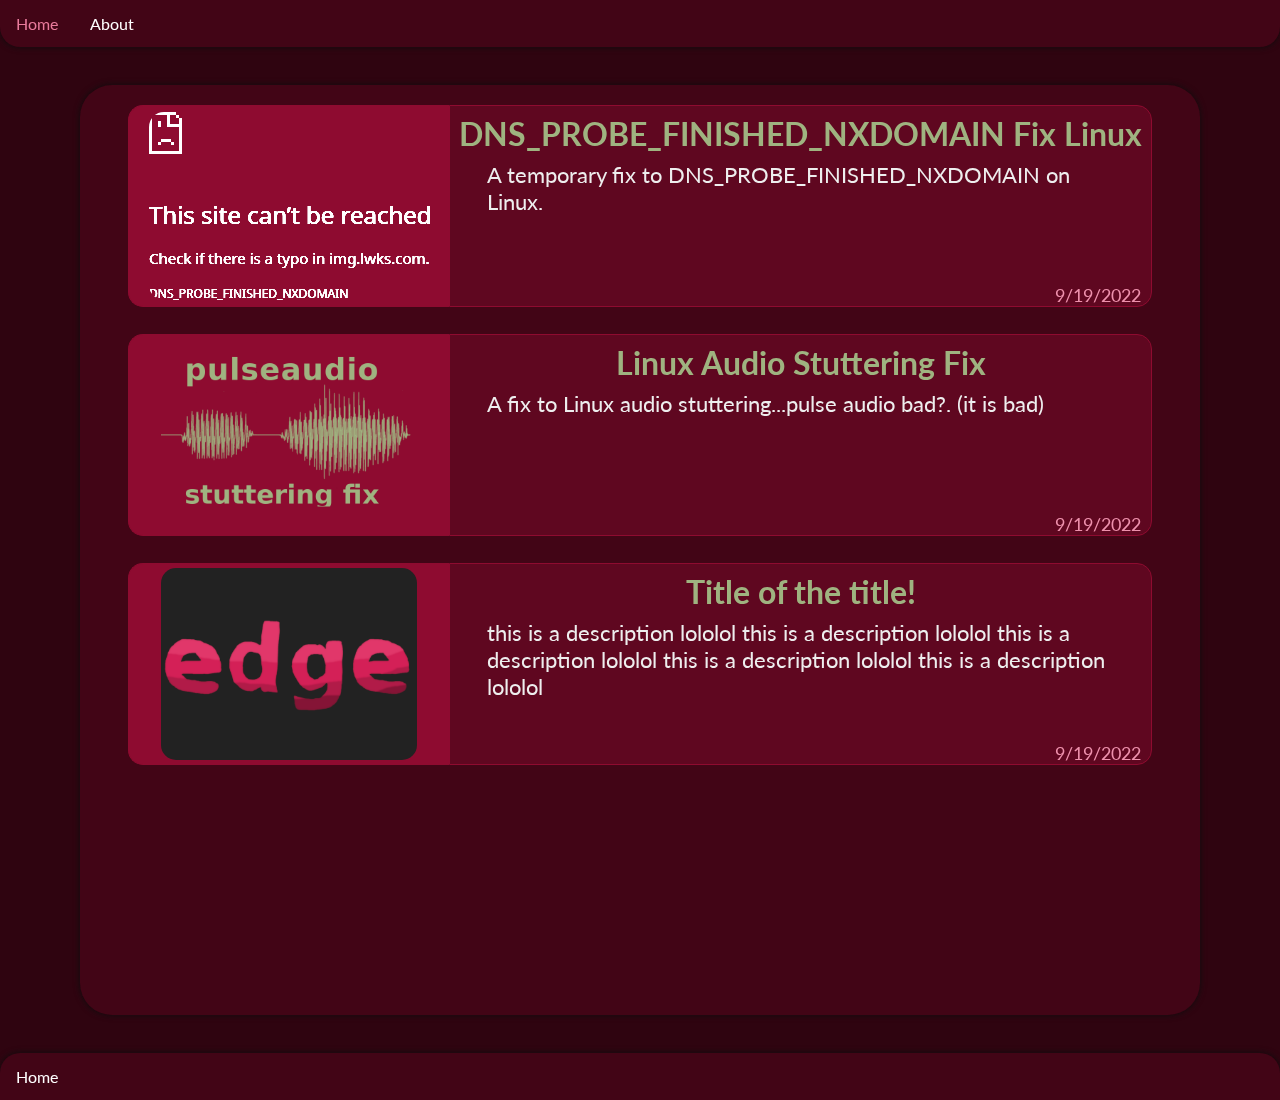
==== index.html @ 7124302d "upload stuff for site build" ====
<!DOCTYPE html>
<html>
<head>
    <title>edgestestsite</title>
    <link type="text/css" rel="stylesheet" href="index.css"/>
    <link rel="icon" href="favicon.png">
    <link href="https://fonts.googleapis.com/css2?family=Roboto&display=swap" rel="stylesheet">
    <link href="https://fonts.googleapis.com/css2?family=Lato:wght@300&display=swap" rel="stylesheet">
    <meta name="viewport" content="width=device-width, initial-scale=1">

    <!-- Google / Search Engine Tags -->
  <meta itemprop="name" content="edgestestsite">
  <meta itemprop="description" content="Random garbage on the internet">
  <meta itemprop="image" content="https://edgestestsite.pages.dev/thumb.jpg">

    <!-- Twitter Meta Tags -->
  <meta name="twitter:card" content="summary_large_image">
  <meta name="twitter:title" content="edgestestsite">
  <meta name="twitter:description" content="Random garbage on the internet">
  <meta name="twitter:image" content="https://edgestestsite.pages.dev/thumb.jpg">

</head>
<body>
  <ul class="navbar">
    <li class="navbar-li"><a href="index.html" class="navbar-li-a">Home</a></li>
    <li class="navbar-li navbar-about"><a href="about.html" class="navbar-li-a">About</a></li>
  </ul>
  <br /><br />
  <div class="info">
  <a href="2022/919-DNS_PROBE_FINISHED_NXDOMAIN.html"><div id="wrapper">
        <div id="leftcolumn">
          <img src="2022/img/919-DNS-PROBE-NXDOMAIN.png" class="preview-img">
        </div>
        <div id="rightcolumn"><center>
          <span class="pill-title">
          DNS_PROBE_FINISHED_NXDOMAIN Fix Linux
          </span>
        </a></center>
        <span class="pill-desc">
          A temporary fix to DNS_PROBE_FINISHED_NXDOMAIN on Linux.
        </span>
         <div class="pill-time">
           <span>9/19/2022</span>
         </div>
        </div>
    </div><br />
  <a href="2022/919-pulseaudio-stutter.html"><div id="wrapper">
      <div id="leftcolumn">
        <img src="2022/img/919-pulseaudio-stutter.png" class="preview-img">
      </div>
      <div id="rightcolumn"><center>
        <span class="pill-title">
          Linux Audio Stuttering Fix
        </span>
    </a></center>
        <span class="pill-desc">
          A fix to Linux audio stuttering...pulse audio bad?. (it is bad)
        </span>
         <div class="pill-time">
           <span>9/19/2022</span>
         </div>
        </div>
   </div><br />
   <a href="2022/919-default.html"><div id="wrapper">
       <div id="leftcolumn">
         <img src="preview43.png" class="preview-img">
       </div>
       <div id="rightcolumn"><center>
         <span class="pill-title">
           Title of the title!
         </span>
     </a></center>
         <span class="pill-desc">
           this is a description lololol this is a description lololol this is a description lololol this is a description lololol this is a description lololol
         </span>
         <div class="pill-time">
           <span>9/19/2022</span>
         </div>
         </div>

    </div><br />
  </div>
  <br /><br />
  <div class="bottombar">
    <li class="navbar-li"><a href="index.html" class="navbar-li-a">Home</a></li>
  </div>
 </body>
</html>


<!--
<a href="2022/919-default.html"><div id="wrapper">
      <div id="leftcolumn">
        <img src="lish.png" class="preview-img">
      </div>
      <div id="rightcolumn"><center>
        <span class="pill-title">
        makna foresti s epid i cantb beieve itmakna foresti s epid i cantb beieve it makna foresti s epid i cantb beieve itmakna foresti s epid i cantb beieve it
        </span>
      </a></center>
      <span class="pill-desc">
        its true. you know im right. im always right. when have i ever been not right? the word would be. never. im never not right, but im sometimes wrong. this is true, but also false. i cant believe iw ould type this much text to test how long this takes before it just says lolololololol who cares about the BOX i am free i am the text i am free. wow. is it there yet? no. net yet. we havent gone far enough. i need some more bullshit that i can through in here so uhhhh...hows the weather? idfk i cant believe atom just made me line break . wow. unbelievable quality. nvidia 450w gpu btw fermi would be proud.
      </span>
      </div>
  </div>
-->
---- index.css ----
body {
    margin: 0;
    font-family: 'Lato', sans-serif;
    background-color: #2f0410;
    color: #eee;
}
html,
body {
    height: 100%;
}

::-webkit-scrollbar {
    width: 10px;
}
::-webkit-scrollbar-track {
    background: #250000;
}
::-webkit-scrollbar-thumb {
    background: #511522;
}
::-webkit-scrollbar-thumb:hover {
    background: #4c101e;
}
::-webkit-scrollbar-thumb:active {
    background: #511522;
}
a {
    color: inherit;
    text-decoration: none;
}
.a,
.a:visited {
    color: #9fb380;
    text-decoration: none;
}
.a:hover,
.a:focus,
.a:active {
    color: #b6c69f;
    text-decoration: underline;
}
.navbar {
    list-style-type: none;
    margin: 0;
    padding: 0;
    list-style-type: none;
    margin: 0;
    padding: 0;
    right: 0;
    overflow: hidden;
    background-color: #420516;
    position: sticky;
    top: 0;
    left: 0;
    z-index: 1;
    filter: drop-shadow(0px 0px 3px #0d0d0d);
    border-bottom-left-radius: 20px;
    border-bottom-right-radius: 20px;
}
@media screen and (max-width: 721px) {
    .navbar,
    .navbar-li {
        position: relative;
    }
}
.navbar-li {
    float: left;
}

.navbar-li-a {
    display: block;
    color: white;
    text-align: center;
    padding: 14px 16px;
    text-decoration: none;
    font-family: Lato;
}
.navbar-li-a:hover:not(.active) {
    color: #ea7b9c;
}
.navbar-img {
    float: right;
    height: 46px;
}
.info {
    margin: auto;
    width: 80%;
    background: #420516;
    padding: 10px;
    min-height: 100%;
    border-radius: 2rem;
    filter: drop-shadow(0px 0px 3px #0d0d0d);
    padding-top: 20px;
    padding-left: 3rem;
    padding-right: 3rem;
    font-size: 1.4rem;
    align-items: center;
}
.button {
    background: #8e0b30;
    padding-top: 8px;
    padding-bottom: 8px;
    padding-right: 16px;
    padding-left: 16px;
    border: 0px solid #420516;
    font-size: 1.4rem;
    color: #f5bdce;
    border-radius: 1rem;
    filter: drop-shadow(0px 0px 1px #000);
}
.button:hover {
    background-color: #5f0720;
}
.button:active {
    background: #770928;
}

p {
    line-height: .5rem;
}
.bottombar {
    background-color: #420516;
    bottom: 0;
    width: 100%;
    border-top-left-radius: 20px;
    border-top-right-radius: 20px;
    filter: drop-shadow(0px 0px 3px #0d0d0d);
    list-style-type: none;
    margin: 0;
    padding: 0;
    list-style-type: none;
    overflow: hidden;
}
.spacer {
    width: .1rem;
    height: 7.7rem;
    background: transparent;
}
.code {
    background: #5f0720;
    padding-top: .0015rem;
    border: 1px solid #8e0b30;
    border-left: 5px solid #8e0b30;
    padding-left: 1rem;
    border-radius: 15px;
    border-top-left-radius: 0px;
    border-bottom-left-radius: 0px;
    border-bottom-right-radius: 0px;
}
.code pre {
    font-size: 1.1rem;
}
pre {
    font-family: 'Ubuntu Mono';
}
.code2 {
    background: #8e0b30;
    border-radius: 15px;
}
.code-button {
    background: transparent;
    padding-right: 6px;
    padding-left: 6px;
    border: 1px solid transparent;
    font-size: 1.2rem;
    color: #f5bdce;
    border-radius: .68rem;
    cursor: pointer;
}
.code-button:active {
    border-color: #f8d3de;
}
.simplecode {
    background: #8e0b30;
    padding: 2px;
    border-radius: 10px;
    font-family: 'Ubuntu Mono';
}
.header1 {
    color: #9fb380;
    font-size: 2rem !important;
    word-wrap: break-word
}
.listing-title {
    line-height: 2rem;
    word-wrap: break-word
}
td {
    font-size: 1.2rem;
    border: 0px solid #8e0b30;
    padding-top: .5rem;
    padding-bottom: .5rem;
    padding-left: .5rem;
    padding-right: .5rem;
}
table {
    border-collapse: collapse;
}
table {
    border-radius: 500px;
}
tr {
    background: #71001c;
}
tr:nth-child(6n+2),
tr:nth-child(6n+4),
tr:nth-child(6n+6),
tr:nth-child(6n+8) {
    background: #660014;
}
table tr:last-child td:first-child {
    border-bottom-left-radius: 15px;
}

table tr:last-child td:last-child {
    border-bottom-right-radius: 15px;
}
table tr:first-child td:first-child {
    border-top-left-radius: 15px;
}

table tr:first-child td:last-child {
    border-top-right-radius: 15px;
}
.bar-graph .bar-title {
    border-right: 1px solid #8e0b30;
    width: 10%;
}
.bar-graph span {
    margin-right: .5rem;
}
.bar-graph .bar-a-avg {
    background: #6c814b;
    height: 3rem;
    border-radius: 15px;
    line-height: 3rem;
    vertical-align: middle;
}
.bar-graph .bar-a-1 {
    background: #5d6f41;
    height: 3rem;
    border-radius: 15px;
    border-top-right-radius: 0px;
    border-bottom-right-radius: 0px;
    line-height: 3rem;
    vertical-align: middle;
}
.bar-graph .bar-a-d1 {
    background: #344428;
    height: 3rem;
    border-radius: 15px;
    border-top-right-radius: 0px;
    border-bottom-right-radius: 0px;
    line-height: 3rem;
    vertical-align: middle;
}
.bar-graph .bar-b-avg {
    background: #c91d4d;
    height: 3rem;
    border-radius: 15px;
    line-height: 3rem;
    vertical-align: middle;
}
.bar-graph .bar-b-1 {
    background: #861334;
    height: 3rem;
    border-radius: 15px;
    border-top-right-radius: 0px;
    border-bottom-right-radius: 0px;
    line-height: 3rem;
    vertical-align: middle;
}
.bar-graph .bar-b-d1 {
    background: #590d22;
    height: 3rem;
    border-radius: 15px;
    border-top-right-radius: 0px;
    border-bottom-right-radius: 0px;
    line-height: 3rem;
    vertical-align: middle;
}
.bar-header {
    background: #8e0b30;
    border-radius: 15px;
    padding-top: .3rem;
}
.bar-header .bh-span {
    font-size: 1.7rem;
    margin-left: 1rem;
    display: block;
    padding-bottom: .3rem;
}
.bar-graph tr:first-child td:first-child,
.bar-graph tr:first-child td:last-child {
    border-radius: 0px;
}
.bar-header .extra-info {
    color: #ee91ad;
    font-size: 1rem;
    display: block;
    float: right;
    margin-right: 1rem;
}
#wrapper {
    margin: 0 auto;
    display: flex;
    justify-content: center;
    align-items: center;
}
#leftcolumn,
#rightcolumn {
    border: 1px solid #8e0b30;
    min-height: 12.5rem;
    max-height: 12.5rem;
}
#leftcolumn {
    background: #8e0b30;
    width: 20rem;
    vertical-align: middle;
    position: relative;
    border-right: 0px solid #8e0b30;
    border-top-left-radius: 15px;
    border-bottom-left-radius: 15px;
}
#rightcolumn {
    background: #5f0720;
    width: 46.8rem;
    max-height: 12rem;
    overflow: hidden;
    border-top-right-radius: 15px;
    border-bottom-right-radius: 15px;
    position:relative;
}
.preview-img {
    max-height: 12rem;
    position: absolute;
    top: 0;
    bottom: 0;
    left: 0;
    right: 0;
    margin: auto;
    max-width: 19rem;
    border-radius: 15px;
}
.pill-title {
    color: #9fb380;
    font-size: 2rem;
    font-weight: bold;
    padding-top: .5rem;
    display: block;
    overflow: hidden;
    text-overflow: ellipsis;
    display: -webkit-box;
    -webkit-line-clamp: 2;
    /* number of lines to show */
    line-clamp: 2;
    -webkit-box-orient: vertical;
    word-break: break-all;
}
.pill-desc {
    margin-left: 2.3rem;
    margin-top: .5rem;
    display: block;
    margin-right: 2rem;
}
.page-img {
  max-width: 80%;
  max-height: 30rem;
  border-radius: 15px;
}
.pill-time {
  float:right;
  position: absolute;
  bottom:0;
  right:0;
  clear:right
  display: block;
  margin-right: .6rem;
  font-size: .8em;
  color: #ee91ad;
}
.page-time {
  margin-top: -1rem;
  display: block;
  font-size: .8em;
  color: #ee91ad
}
/* mobile optimized stuff */
@media (max-width: 540px) {
    .info {
        width: auto;
        padding-left: .5rem;
        padding-right: .5rem;
        border-radius: 2rem;
        padding-bottom: .9rem;
    }
    .bar-graph .bar-a-avg {
        float: none !important;
        position: relative !important;
        border-radius: 15px;
    }
    .bar-graph .bar-a-1 {
        float: none !important;
        position: relative !important;
        border-radius: 15px;
        margin-top: .35rem;
    }
    .bar-graph .bar-a-d1 {
        float: none !important;
        position: relative !important;
        border-radius: 15px;
        text-wrap: clip;
        margin-top: .35rem;
    }
    .bar-graph .bar-b-avg {
        float: none !important;
        position: relative !important;
        border-radius: 15px;
    }
    .bar-graph .bar-b-1 {
        float: none !important;
        position: relative !important;
        border-radius: 15px;
        margin-bottom: .35rem;
        margin-top: .35rem;
    }
    .bar-graph .bar-b-d1 {
        float: none !important;
        position: relative !important;
        border-radius: 15px;
        margin-top: .35rem;
    }
    #wrapper {
        margin: 0 auto;
        display: flex;
        justify-content: center;
        align-items: center;
        flex-direction: column;
    }
    #leftcolumn {
        min-height: 10rem;
        max-height: 10rem;
    }
    #rightcolumn {
        min-height: 13.5rem;
        max-height: 13.5rem;
    }
    #leftcolumn {
        width: 22.5rem;
        vertical-align: middle;
        position: relative;
        border-top-left-radius: 15px;
        border-top-right-radius: 15px;
        border-bottom-left-radius: 0px;
        border-bottom-right-radius: 0px;
        border-right: 1px solid #8e0b30;
        border-bottom: 0px solid #8e0b30;
    }
    #rightcolumn {
        width: 22.5rem;
        max-height: 13rem;
        overflow: hidden;
        border-top-left-radius: 0px;
        border-top-right-radius: 0px;
        border-bottom-left-radius: 15px;
        border-bottom-right-radius: 15px;
    }
    .preview-img {
        max-height: 9.5rem;
        position: absolute;
        top: 0;
        bottom: 0;
        left: 0;
        right: 0;
        margin: auto;
        max-width: 19rem;
        border-radius: 15px;
    }
    .pill-title {
        font-size: 1.6rem;
        font-weight: bold;
        padding-top: .5rem;
        display: block;
        overflow: hidden;
        text-overflow: ellipsis;
        display: -webkit-box;
        -webkit-line-clamp: 2;
        /* number of lines to show */
        line-clamp: 2;
        -webkit-box-orient: vertical;
        margin-right: 0.4rem;
        margin-left: 0.4rem;
        word-wrap: break-word;
    }
    .pill-desc {
        margin-left: 2.3rem;
        margin-top: .5rem;
        display: block;
        margin-right: 2rem;
        word-wrap: break-word;
    }
    .page-img {
      max-width: 100%;
      max-height: 20rem;
    }
    .bar-graph span {
    white-space: nowrap;
      }
}
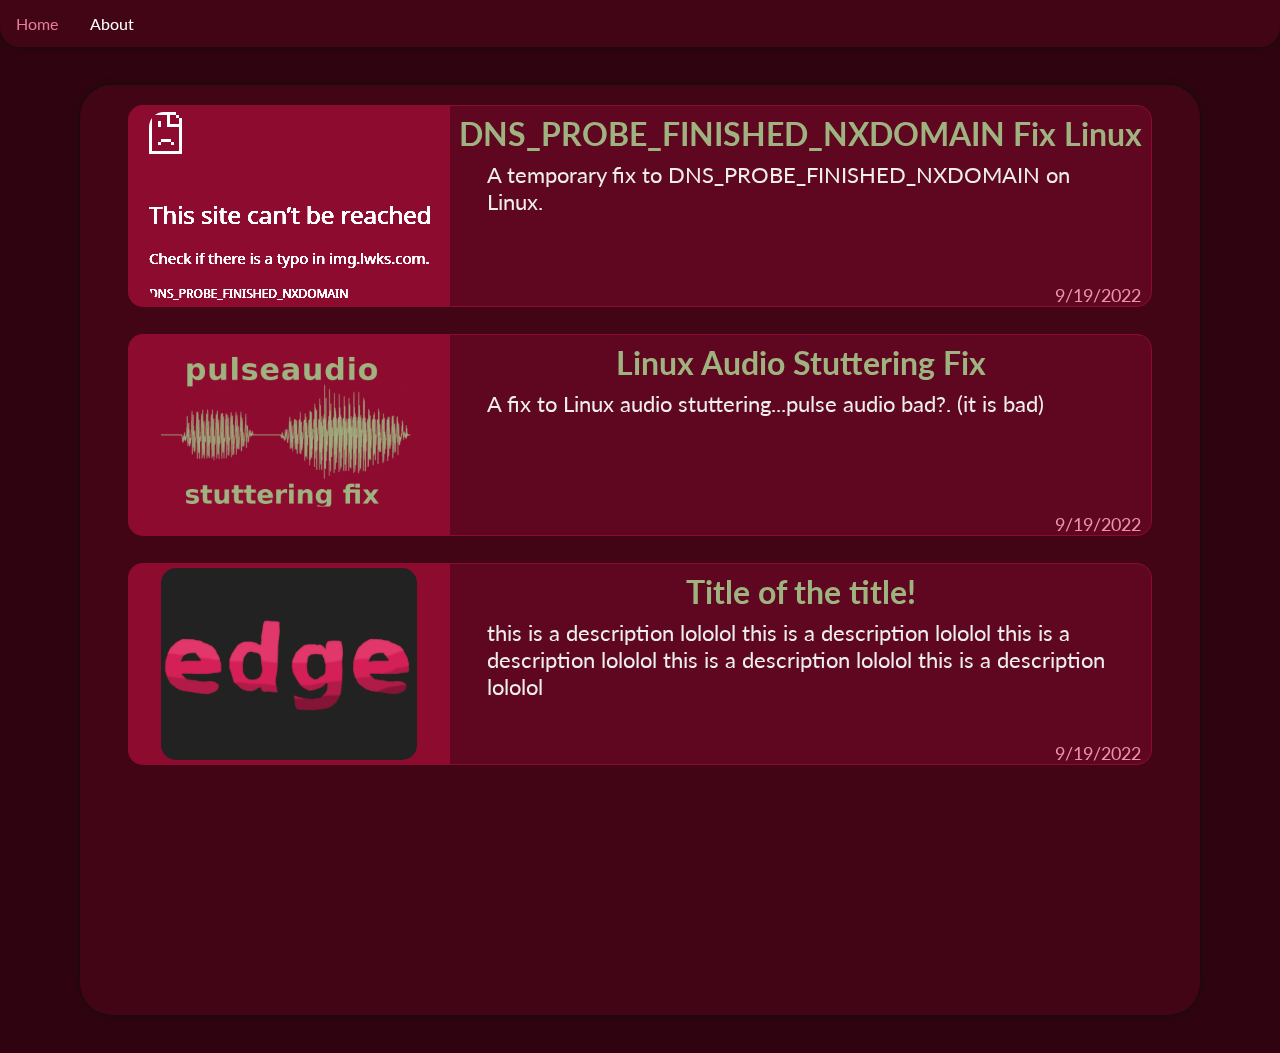
==== commit a1db15b8: "remove bottom bar" ====
--- a/index.html
+++ b/index.html
@@ -81,9 +81,6 @@
     </div><br />
   </div>
   <br /><br />
-  <div class="bottombar">
-    <li class="navbar-li"><a href="index.html" class="navbar-li-a">Home</a></li>
-  </div>
  </body>
 </html>
 
